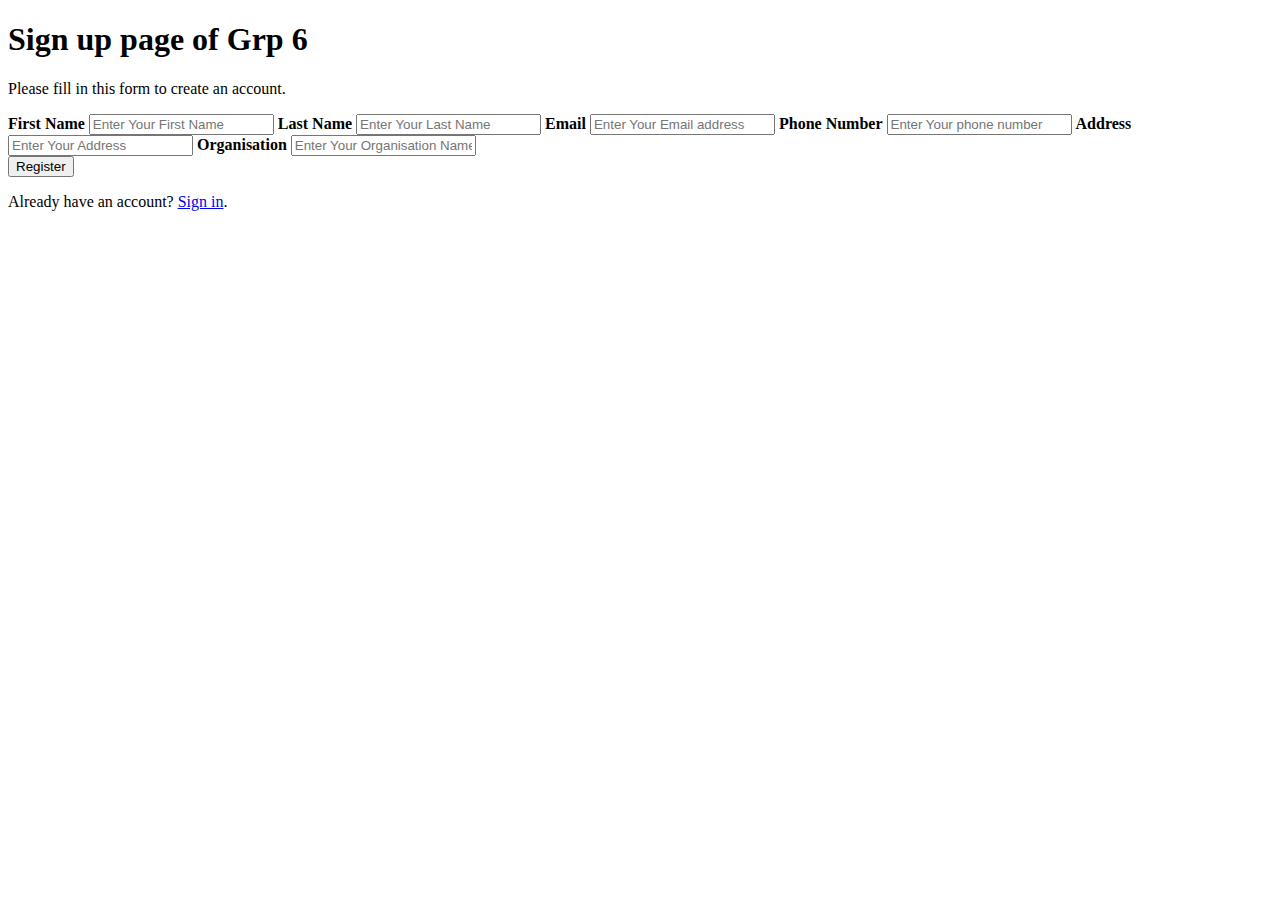
==== index.html @ fd2fb2d7 "Update index.html" ====
<!-- Aterdit Rin Tueny   		24287
    Buturo Eric		            24104
    Kamali Kabakire Charles		24047
    Kanimba Ngabo Alex		    24071
    Kayiranga Moise		        24202
    Muhire David		        23956
 -->
<!DOCTYPE html>
<html>
    <head>
        <meta charset="UTF-8">
        <title>Group 6 assigment 1</title>
    </head>
    <link rel="stylesheet" href="https://github.com/group6Monday/group-6-assignement-1.github.io/blob/main/stylesheet.css">
    <h1>Sign up page of Grp 6</h1>
    <form Action= “signup.php” Method= “get” >
        <div class="container">
          <p>Please fill in this form to create an account.</p>  
          
          <label for="fname"><b>First Name</b></label>
          <input type="text" placeholder="Enter Your First Name" name="fname" id="fname" required>
          
          <label for="lname"><b>Last Name</b></label>
          <input type="text" placeholder="Enter Your Last Name" name="lname" id="lname" required>
          
          <label for="email"><b>Email</b></label>
          <input type="email" placeholder="Enter Your Email address" name="email" id="email" required>
        
          <label for="pnumber"><b>Phone Number</b></label>
          <input type="tel" placeholder="Enter Your phone number" name="pnum" id="pnum" required>

          <label for="address"><b>Address</b></label>
          <input type="text" placeholder="Enter Your Address" name="address" id="address" required>

          <label for="orgname"><b>Organisation</b></label>
          <input type="text" placeholder="Enter Your Organisation Name" name="orgname" id="orgname" required>
      
        </div>
        <button type="submit" >Register</button>
        <div class="button">
          <p>Already have an account? <a href="#">Sign in</a>.</p>
        </div>
    </form>
</html>
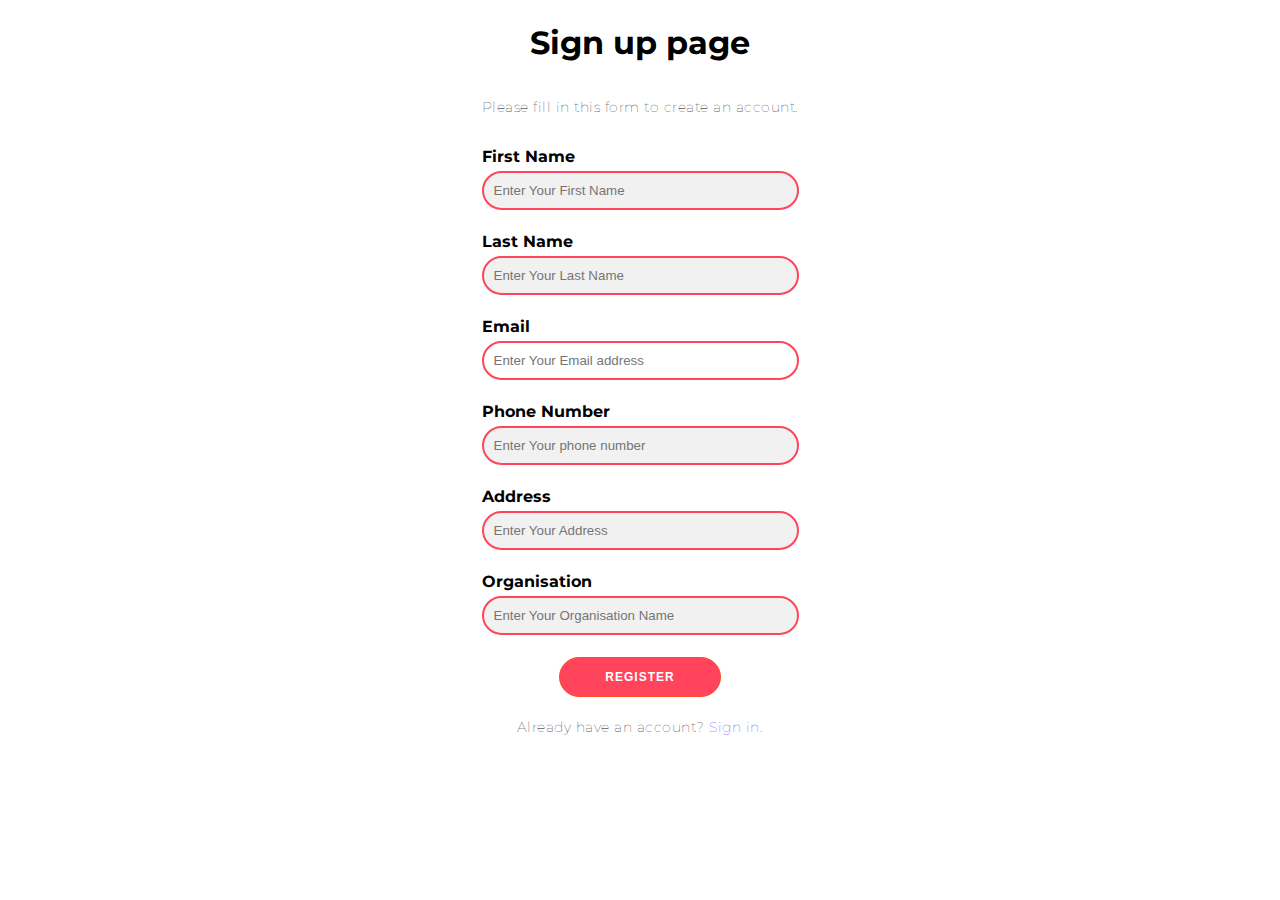
==== commit 573cc025: "Update index.html" ====
--- a/index.html
+++ b/index.html
@@ -1,44 +1,44 @@
-<!-- Aterdit Rin Tueny   		24287
-    Buturo Eric		            24104
-    Kamali Kabakire Charles		24047
-    Kanimba Ngabo Alex		    24071
-    Kayiranga Moise		        24202
-    Muhire David		        23956
- -->
-<!DOCTYPE html>
-<html>
-    <head>
-        <meta charset="UTF-8">
-        <title>Group 6 assigment 1</title>
-    </head>
-    <link rel="stylesheet" href="https://github.com/group6Monday/group-6-assignement-1.github.io/blob/main/stylesheet.css">
-    <h1>Sign up page of Grp 6</h1>
-    <form Action= “signup.php” Method= “get” >
-        <div class="container">
-          <p>Please fill in this form to create an account.</p>  
-          
-          <label for="fname"><b>First Name</b></label>
-          <input type="text" placeholder="Enter Your First Name" name="fname" id="fname" required>
-          
-          <label for="lname"><b>Last Name</b></label>
-          <input type="text" placeholder="Enter Your Last Name" name="lname" id="lname" required>
-          
-          <label for="email"><b>Email</b></label>
-          <input type="email" placeholder="Enter Your Email address" name="email" id="email" required>
-        
-          <label for="pnumber"><b>Phone Number</b></label>
-          <input type="tel" placeholder="Enter Your phone number" name="pnum" id="pnum" required>
-
-          <label for="address"><b>Address</b></label>
-          <input type="text" placeholder="Enter Your Address" name="address" id="address" required>
-
-          <label for="orgname"><b>Organisation</b></label>
-          <input type="text" placeholder="Enter Your Organisation Name" name="orgname" id="orgname" required>
-      
-        </div>
-        <button type="submit" >Register</button>
-        <div class="button">
-          <p>Already have an account? <a href="#">Sign in</a>.</p>
-        </div>
-    </form>
-</html>
+<!-- Aterdit Rin Tueny   		24287
+    Buturo Eric		            24104
+    Kamali Kabakire Charles		24047
+    Kanimba Ngabo Alex		    24071
+    Kayiranga Moise		        24202
+    Muhire David		        23956
+ -->
+<!DOCTYPE html>
+<html>
+    <head>
+        <meta charset="UTF-8">
+        <title>Assigment</title>
+    </head>
+    <link rel="stylesheet" href="styles.css">
+    <h1>Sign up page</h1>
+    <form Action= “signup.php” Method= “get” >
+        <div class="container">
+          <p>Please fill in this form to create an account.</p>  
+          
+          <b>First Name</b></label>
+          <input type="text" placeholder="Enter Your First Name" required>
+          
+          <b>Last Name</b></label>
+          <input type="text" placeholder="Enter Your Last Name" required>
+          
+          <b>Email</b></label>
+          <input type="email" placeholder="Enter Your Email address" required>
+        
+          <b>Phone Number</b></label>
+          <input type="tel" placeholder="Enter Your phone number" required>
+
+          <b>Address</b></label>
+          <input type="text" placeholder="Enter Your Address" required>
+
+          <b>Organisation</b></label>
+          <input type="text" placeholder="Enter Your Organisation Name" required>
+      
+        </div>
+        <button type="submit" >Register</button>
+        <div class="button">
+          <p>Already have an account? <a href="#">Sign in</a>.</p>
+        </div>
+    </form>
+</html>
--- a/styles.css
+++ b/styles.css
@@ -0,0 +1,85 @@
+@import url('https://fonts.googleapis.com/css?family=Montserrat:400,800');
+
+* {box-sizing: border-box}
+
+body {
+    font-family: 'Montserrat', sans-serif;
+    display: flex;
+    flex-direction: column;
+    justify-content: center;
+    align-items: center;
+    height: 100%;
+}
+
+form {
+    display: flex;
+    flex-direction: column;
+    justify-content: center;
+    align-items: center;
+}
+
+h1 {
+    font-weight: bold;
+    margin: 15px 0;
+}
+
+p {
+    font-size: 14px;
+    font-weight: 100;
+    line-height: 20px;
+    letter-spacing: .5px;
+    margin: 20px 0 30px;
+}
+
+a {
+    color: rgb(49, 16, 236);
+    font-size: 14px;
+    text-decoration: none;
+    margin: 15px 0;
+}
+
+.container {
+display: flex;
+  flex-direction: column;
+  justify-content: center;
+  }
+
+input[type=text], input[type=password], input[type=email], input[type=tel] {
+  width: 100%;
+  padding: 10px;
+  margin: 5px 0 22px 0;
+  display: inline;
+  border: 2px solid #ff445c;
+  background: #f1f1f1;
+  border-radius: 25px;
+}
+
+input[type=text]:focus, input[type=password], input[type=email], input[type=tel] :focus {
+  background-color: #ffffff;
+  outline: none;
+}
+
+button {
+    border-radius: 20px;
+    border: 1px solid #ff4b2b;
+    background: #ff445c;
+    color: #fff;
+    font-size: 12px;
+    font-weight: bold;
+    padding: 12px 45px;
+    letter-spacing: 1px;
+    text-transform: uppercase;
+    transition: transform 80ms ease-in;
+}
+
+button:active {
+    transform: scale(.95);
+}
+
+.icons {
+	display: flex;
+	width: 30px;
+	height: 30px;
+	letter-spacing: 15px;
+	align-items: center;
+}